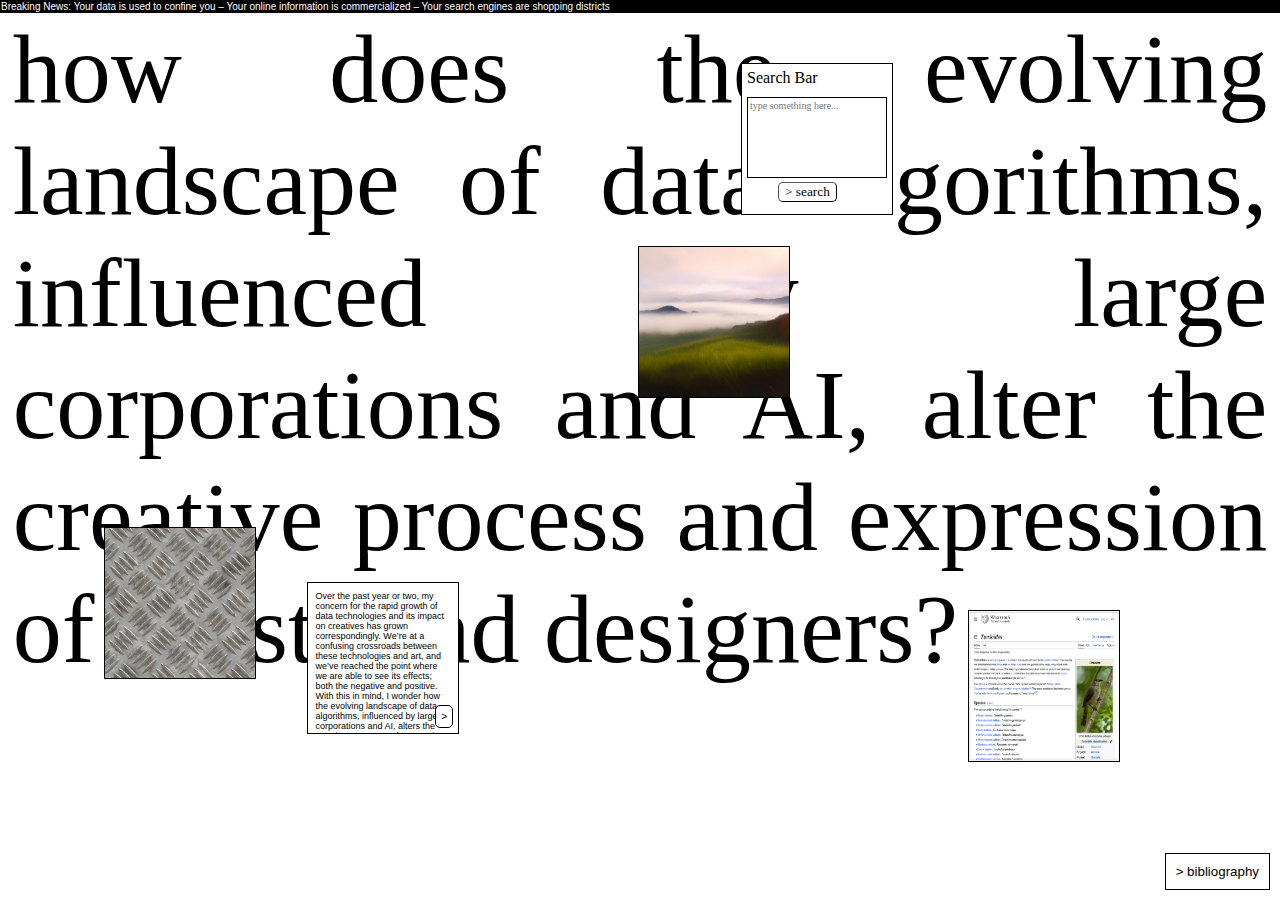
==== index.html @ 76388d32 "Update index title.html" ====
<!DOCTYPE html>
<html lang="en">
<head>
  <meta charset="UTF-8">
  <meta name="viewport" content="width=device-width, initial-scale=1.0">
  <title>datathought</title>
  <link rel="stylesheet" href="styles.css">
  <style>
    @font-face {
      font-family: 'WorkSans-Thin';
      src: url('fonts/WorkSans-Thin.ttf') format('ttf');
    }

    body, html {
      height: 100%;
      margin: 0;
    }

    .draggable-section {
      font-family: 'IBMPlexMono-Light', sans-serif;
      position: absolute;
      border: 1.5px solid #000000;
      background-color: #ffffff;
      cursor: grab;
    }

    h1 {
      font-family: 'WorkSans-Thin';
      font-size: calc(4.5vh + 4.5vw);
      margin: 0;
      padding: 1%;
    }

    .file-button {
      font-family: 'IBMPlexMono-Light', sans-serif;
      position: fixed;
      bottom: 10px;
      right: 10px;
      background-color: #ffffff;
      border: 1.5px solid #000000;
      color: #000000;
      padding: 10px;
      cursor: pointer;
    }

    img {
      user-select: none;
      -moz-user-select: none;
      -webkit-user-drag: none;
      -webkit-user-select: none;
      -ms-user-select: none;
    }

    .scrollable-content {
      height: 100%;
      overflow-y: auto;
    }

    body {
      margin: 0;
      overflow: hidden;
    }

    .ticker-container {
      background-color: #000000;
      font-family: 'IBMPlexMono', sans-serif;
      font-size: 10px;
      color: #ffffff;
      padding: 1px;
      position: fixed;
      top: 0;
      left: 0;
      width: 100%;
      white-space: nowrap;
      overflow: hidden;
    }

    .ticker-content {
      display: inline-block;
      animation: ticker-scroll 20s infinite linear;
    }

    @keyframes ticker-scroll {
      0% {
        transform: translateX(100vw);
      }
      100% {
        transform: translateX(-100vw);
      }
    }

    /* New styles for button and hidden section */
    .section-button {
      font-family: 'IBMPlexMono', sans-serif;
      font-size: 10px;
      position: absolute;
      bottom: 5px;
      right: 5px;
      background-color: #ffffffcc;
      border: 1px solid #000000;
      border-radius: 5px;
      color: #000000;
      padding: 5px;
      cursor: pointer;
    }

    .hidden-section {
      display: none;
      font-family: 'IBMPlexMono-Light', sans-serif;
      position: absolute;
      border: 1.5px solid #000000;
      background-color: #ffffff;
      cursor: grab;
    }
  </style>
</head>
<body>
  <h1 style="font-family: 'WorkSans-Thin'; text-align: justify; padding: 1%;">how does the evolving landscape of data algorithms, influenced by large corporations and AI, alter the creative process and expression of artists and designers?</h1>

  <button class="file-button" onclick="openTxtFile()">> bibliography</button>

  <script>
    function makeDraggable(element) {
      let offsetX, offsetY, isDragging = false;

      element.addEventListener('mousedown', (e) => {
        isDragging = true;
        offsetX = e.clientX - element.getBoundingClientRect().left;
        offsetY = e.clientY - element.getBoundingClientRect().top;
        element.style.cursor = 'grabbing';
      });

      document.addEventListener('mousemove', (e) => {
        if (isDragging) {
          element.style.left = e.clientX - offsetX + 'px';
          element.style.top = e.clientY - offsetY + 'px';
        }
      });

      document.addEventListener('mouseup', () => {
        isDragging = false;
        element.style.cursor = 'grab';
      });
    }

    function getRandomImagePath() {
      const imagePaths = [
      'images/bounce-smoosh2.gif',
        'images/schema_.gif',
        'images/IMG_9012.GIF',
        'images/ladybug gif.gif',
        'images/pad.gif',
        'images/AI-generated-loop.gif',
        'images/Orange-Organism-(Tweening).gif',
        'images/push_leftup_slow.gif',
        'images/bicycleh.gif',
        'images/rainbowfadechanging.gif',
        'images/loop clouds 3.gif',
        'images/auto-learner-example-gif.gif',
        'images/3dgifmaker65282.gif',
        'images/sad bunny crush.gif',
        'images/cpm.gif',
        'images/Spinner_Light_64.gif',
        'images/worm looping.gif',
        'images/BRAIN SPINNING.gif',
        'images/1638461553.698818 copy.jpg',
        'images/mushroomswing.jpeg',
	      'images/Computer_Screen_08.png',
        'images/twopeoplegradient.png',
        'images/Yellow_star.png',
        'images/heartobj2x.png',
        'images/twin_dragons.png',
        'images/color blobs.png',
        'images/kaiba warp planet.jpg',
        'images/theambassadors.jpg',
        'images/rafiasworld.jpg',
        'images/ai_grass lawn.png',
        'images/ai_Sky_02.png',
        'images/Designer_Chair_UV_Layout.png',
        'images/GreenWood_Albedo.png',
        'images/lemon dish (16).png',
        'images/spacewarp thru room.png',
        'images/striped normal map.png',
        'images/Tex_0264_0.png',
        'images/0f06Kfq.jpg',
        'images/metal floor 1857.jpg',
        'images/2.jpg',
        'images/3dgifmaker70997.gif',
        'images/7-2.jpg',
        'images/138267.jpg',
        'images/1089990.png',
        'images/2017-03-13-09-05-57.jpg',
        'images/307823158.jpg',
        'images/A2sqF0U3QycmT7ZaG1As.jpg',
        'images/loud speech drop shadow.png',
        'images/Screen Shot Fake Photoshop.png',
        'images/music clip art.png',
        'images/BangOlfsen.png',
      ];

      const randomIndex = Math.floor(Math.random() * imagePaths.length);
      return imagePaths[randomIndex];
    }

    function getRandomPosition() {
      const windowWidth = window.innerWidth;
      const windowHeight = window.innerHeight;

      const left = Math.floor(Math.random() * (windowWidth - 150));
      const top = Math.floor(Math.random() * (windowHeight - 150));

      return { left: `${left}px`, top: `${top}px` };
    }

    document.addEventListener('DOMContentLoaded', () => {
      const container = document.body;

      // Section 1
      const section1 = document.createElement('div');
      section1.className = 'draggable-section';
      section1.style.width = '150px';
      section1.style.height = '150px';
      const position1 = getRandomPosition();
      section1.style.left = position1.left;
      section1.style.top = position1.top;
      container.appendChild(section1);

      makeDraggable(section1);

      const image1 = document.createElement('img');
      image1.src = getRandomImagePath();
      image1.alt = 'Random Image';
      image1.style.width = '100%';
      image1.style.height = '100%';
      image1.draggable = false;
      section1.appendChild(image1);

      // Section 2
      const section2 = document.createElement('div');
      section2.className = 'draggable-section';
      section2.style.width = '150px';
      section2.style.height = '150px';
      const position2 = getRandomPosition();
      section2.style.left = position2.left;
      section2.style.top = position2.top;
      container.appendChild(section2);

      makeDraggable(section2);

      const content2 = document.createElement('div');
      content2.className = 'scrollable-content';
      content2.innerHTML = '<p style="margin: 7.5px; text-align: left; font-size: 9px;">Over the past year or two, my concern for the rapid growth of data technologies and its impact on creatives has grown correspondingly. We’re at a confusing crossroads between these technologies and art, and we’ve reached the point where we are able to see its effects; both the negative and positive. With this in mind, I wonder how the evolving landscape of data algorithms, influenced by large corporations and AI, alters the creative process and expression of both artists and designers.</p>';
      section2.appendChild(content2);

      // Button to reveal Section 21
      const button2 = document.createElement('button');
      button2.className = 'section-button';
      button2.textContent = ' > ';
      section2.appendChild(button2);

      button2.onclick = function() {
        section21.style.display = 'block';
      };

      // Section 21 (Hidden Section)
      const section21 = document.createElement('div');
      section21.className = 'hidden-section';
      section21.style.width = '150px';
      section21.style.height = '150px';
      const position21 = getRandomPosition();
      section21.style.left = position21.left;
      section21.style.top = position21.top;
      container.appendChild(section21);

      makeDraggable(section21);

      const content21 = document.createElement('div');
      content21.className = 'scrollable-content';
      content21.innerHTML = '<p style="font-family: IBM Plex Mono, sans-serif; font-size: 9px; margin: 7.5px;">Recommendation Data Systems in a Nutshell:</p><p style="margin: 7.5px; text-align: left; font-size: 9px;">All online recommendation systems are created for capitalistic gain. Corporations such as Google and Meta take mass user data and compile it into algorithms which in turn is used to feed users "recommended" content. These algorithms impact the way people receive information from social media, search engines, and other media consumption websites and companies. There are many visible downsides to this process such as a lack of privacy, echo chambers, redundancies, and more. Pre-algorithmic internet provided users with a lot less external constraint. There weren’t incessant ads crammed into your search results, and there wasn’t an artificial intelligence data masterminding it. In 2023, over 30% of all the content shown on Meta social media platforms (Instagram, Facebook) is recommended using AI algorithms.</p>';
      section21.appendChild(content21);

      // Button to reveal Section 22 (hypothetical)
      const button21 = document.createElement('button');
      button21.className = 'section-button';
      button21.textContent = '>';
      section21.appendChild(button21);

      button21.onclick = function() {
        section22.style.display = 'block';
      };
      
 // Section 22 (Hidden Section)
 const section22 = document.createElement('div');
      section22.className = 'hidden-section';
      section22.style.width = '150px';
      section22.style.height = '150px';
      const position22 = getRandomPosition();
      section22.style.left = position22.left;
      section22.style.top = position22.top;
      container.appendChild(section22);

      makeDraggable(section22);

      const content22 = document.createElement('div');
      content22.className = 'scrollable-content';
      content22.innerHTML = '<p style="font-family: IBM Plex Mono, sans-serif; font-size: 9px; margin: 7.5px;">Idea Echo Chambers:</p><p style="margin: 7.5px; text-align: left; font-size: 9px;">These AI algorithms "personalize" information to show users more of what they have previously engaged with. This has significant repercussions to creative thought and innovation. The algorithms work on a low-risk profit-hungry system of recommendation. Social media platforms and search engines deliberately lump users into homogenized recommendation networks, and avoid showing users new or different content.Thus, limiting exposure to new ideas, aesthetics, and opinions. This deliberate selection of content can suppress original thought and inspiration, which more often occurs from chance and random interactions with novel, unexpected information + media.</p><p style="margin: 7.5px; text-align: left; font-size: 9px;"> "We are in the middle of a very strange sort of natural selection that’s trying to curate in favour of creativity and "being different", but in actual fact is doing the completely homogenous opposite. There is no inspiration from ‘something different’ if all of the ‘something different’ is the same something!" (Thein 2019)</p>';
      section22.appendChild(content22);

      // Button to reveal Section 23 (hypothetical)
      const button22 = document.createElement('button');
      button22.className = 'section-button';
      button22.textContent = '>';
      section22.appendChild(button22);

      button22.onclick = function() {
        section23.style.display = 'block';
      };

 // Section 23 (Hidden Section)
 const section23 = document.createElement('div');
      section23.className = 'hidden-section';
      section23.style.width = '150px';
      section23.style.height = '150px';
      const position23 = getRandomPosition();
      section23.style.left = position23.left;
      section23.style.top = position23.top;
      container.appendChild(section23);

      makeDraggable(section23);

      const content23 = document.createElement('div');
      content23.className = 'scrollable-content';
      content23.innerHTML = '<p style="font-family: IBM Plex Mono, sans-serif; font-size: 9px; margin: 7.5px;">Losing Freedom on the Internet:</p><p style="margin: 7.5px; text-align: left; font-size: 9px;">In the earlier days of the internet post-2000, the flow of information from computer to user was a lot less confined and directed. This was before the internet became predominately controlled by a few large companies (Amazon, Alphabet, Meta) and before the rise of machine learning data systems. Now, search engines will limit results, push sponsored websites, and cater to search engine optimized websites (SEOs).</p><p style="margin: 7.5px; text-align: left; font-size: 9px;">Addressing SEOs: "To get to the top [of search results], you didn’t have to make high-quality content! You could select some keywords for your product and hire low-cost copywriters to churn out many articles optimized for SEO. They’d create long articles with irrelevant information and full of keywords that help their clients rank their websites on the first page of Google. That’s why nowadays some pages on Google search results are full of useless information." (Andrede 2023)</p><p style="margin: 7.5px; text-align: left; font-size: 9px;"> The internet was previously a lot less homogenized, with more websites that focused on specific forms of content and information. It was messy, but it was full of independently operated websites and useful sources of information. This differs from the internet today, where the mainstream corporatized websites consolidate everything into one space. The popularity of platforms such as YouTube and Facebook, have allowed these mega-corporations to digitally monopolize aspects of the internet. It is still possible to roam the internet "freely", however it isn’t getting easier.</p>';
      section23.appendChild(content23);

      // Button to reveal Section 24 (hypothetical)
      const button23 = document.createElement('button');
      button23.className = 'section-button';
      button23.textContent = '>';
      section23.appendChild(button23);

      button23.onclick = function() {
        section24.style.display = 'block';
      };

       // Section 24 (Hidden Section)
 const section24 = document.createElement('div');
      section24.className = 'hidden-section';
      section24.style.width = '150px';
      section24.style.height = '150px';
      const position24 = getRandomPosition();
      section24.style.left = position24.left;
      section24.style.top = position24.top;
      container.appendChild(section24);

      makeDraggable(section24);

      const content24 = document.createElement('div');
      content24.className = 'scrollable-content';
      content24.innerHTML = '<p style="font-family: IBM Plex Mono, sans-serif; font-size: 9px; margin: 7.5px;">Alternative Media Platforms:</p><p style="margin: 7.5px; text-align: left; font-size: 9px;">Despite the confinements of the modern age internet, it can still be incredibly useful for creatives. Now more than ever, the importance of forums and alterantive media platforms is becoming increasingly apparent. Independent forums operate away from SEOs and algorithmic recommendations, and allow users to involve themselves with specific communities. Creatives should work to discover and engage with these types of platforms as they are often sources of information and inspiration without the sway of mega-corporations.</p><p style="margin: 7.5px; text-align: left; font-size: 9px;">Are.na is an alternative media platform that engages with the concepts of early internet. It allows a space where users can freely upload and browse media, whilst curating their own independent or collaborative spaces. The platform does not display ads, nor does it offer any sort of monetization. It is a pure form of social media, void of data-gathering recommendations, but full of inspiration and innovation. This sort of platform is a stepping stone into the ideas of a decentralized internet, a Web 3.0.</p>';
      section24.appendChild(content24);

      // Button to reveal Section 24 (hypothetical)
      const button24 = document.createElement('button');
      button24.className = 'section-button';
      button24.textContent = '>';
      section24.appendChild(button24);

      button24.onclick = function() {
        section25.style.display = 'block';
      };

             // Section 25 (Hidden Section)
 const section25 = document.createElement('div');
      section25.className = 'hidden-section';
      section25.style.width = '150px';
      section25.style.height = '150px';
      const position25 = getRandomPosition();
      section25.style.left = position25.left;
      section25.style.top = position25.top;
      container.appendChild(section25);

      makeDraggable(section25);

      const content25 = document.createElement('div');
      content25.className = 'scrollable-content';
      content25.innerHTML = '<p style="font-family: IBM Plex Mono, sans-serif; font-size: 9px; margin: 7.5px;">Uh oh.</p><p style="margin: 7.5px; text-align: left; font-size: 9px;">It looks like whoever made this project (Henry Farr) bit off more than he could chew and did not actually finish it in time… That is super awkward and also unfortunate. In place of the lack thereof the rest of this project, I will now list reasons why Henry should possibly get a decent to good grade.</p><p style="font-family: IBM Plex Mono, sans-serif; margin: 7.5px; text-align: left; font-size: 9px;">1. He tried really hard.</p><p style="margin: 7.5px; text-align: left; font-size: 9px;">- It took him a long time to come up with a fitting visual concept for his thesis and by the time he created one, it was a bit too late. It turns out coding a website takes a lot of time… In the time allotted, he tried very hard to finish it, but he also didn’t want to half-ass it. Alas.</p><p style="font-family: IBM Plex Mono, sans-serif; margin: 7.5px; text-align: left; font-size: 9px;">2. It looks cool.</p><p style="margin: 7.5px; text-align: left; font-size: 9px;">- Proof of concept is there. And it looks cool. It may have strayed a bit from the “Research Project” instructions, but I mean, what good art doesn’t deviate from structure?</p><p style="font-family: IBM Plex Mono, sans-serif; margin: 7.5px; text-align: left; font-size: 9px;">3. He vows to continue working on it.</p><p style="margin: 7.5px; text-align: left; font-size: 9px;">- Although it was not necessarily finished in time (12/17/23, 11:59PM) he will definitely continue work on it! Since it’s a website, it can be updated and changed overtime. He will also update you when it is more complete.</p><p style="font-family: IBM Plex Mono, sans-serif; margin: 7.5px; text-align: left; font-size: 9px;">4. He doesn’t want to fail this class.</p><p style="margin: 7.5px; text-align: left; font-size: 9px;">- I’m not great at math, but I’m pretty sure if I get a bad grade here I would effectively fail this course, which would not be ideal. Not that I wouldn’t take this class again, because it was actually very insightful and educating, but in terms of like the overall affect that having to retake it would have on my future college curriculum (and my mind), would be potentially devastating.</p><p style="font-family: IBM Plex Mono, sans-serif; margin: 7.5px; text-align: left; font-size: 9px;">5. I can’t really think of a fifth one. I just wanted to make it a nice list of five.</p><p style="margin: 7.5px; text-align: left; font-size: 9px;">- But I’m sure there are many other reasons why Henry could receive a decent grade. So, perhaps think on that…</p><p style="font-family: IBM Plex Mono, sans-serif; margin: 7.5px; text-align: left; font-size: 9px;">OK. Thank you. Sorry.</p>';
      section25.appendChild(content25);

      // Button to reveal Section 24 (hypothetical)
      const button25 = document.createElement('button');
      button25.className = 'section-button';
      button25.textContent = '>';
      section25.appendChild(button25);

      button25.onclick = function() {
        section26.style.display = 'block';
      };

      // Section 3 (Additional Section)
      const section3 = document.createElement('div');
      section3.className = 'draggable-section';
      section3.style.width = '150px';
      section3.style.height = '150px';
      const position3 = getRandomPosition();
      section3.style.left = position3.left;
      section3.style.top = position3.top;
      container.appendChild(section3);

      makeDraggable(section3);

      const image3 = document.createElement('img');
      image3.src = getRandomImagePath();
      image3.alt = 'Random Image';
      image3.style.width = '100%';
      image3.style.height = '100%';
      image3.draggable = false;
      section3.appendChild(image3);

      // Section 5 (Additional Image Section)
      const section5 = document.createElement('div');
      section5.className = 'draggable-section';
      section5.style.width = '150px';
      section5.style.height = '150px';
      const position5 = getRandomPosition();
      section5.style.left = position5.left;
      section5.style.top = position5.top;
      container.appendChild(section5);

      makeDraggable(section5);

      const image5 = document.createElement('img');
      image5.src = getRandomImagePath();
      image5.alt = 'Random Image';
      image5.style.width = '100%';
      image5.style.height = '100%';
      image5.draggable = false;
      section5.appendChild(image5);

      // Section 4 (User Input Section)
      const section4 = document.createElement('div');
      section4.className = 'draggable-section';
      section4.style.width = '150px';
      section4.style.height = '150px';
      const position4 = getRandomPosition();
      section4.style.left = position4.left;
      section4.style.top = position4.top;
      container.appendChild(section4);

      makeDraggable(section4);

      const content4 = document.createElement('div');

      const title4 = document.createElement('p');
      title4.textContent = 'Search Bar';
      title4.style.margin = '5px';
      title4.style.fontFamily = 'IBMPlexMono';
      content4.appendChild(title4);

      const userInput = document.createElement('textarea');
      userInput.placeholder = 'type something here...';
      userInput.style.fontSize = '10px';
      userInput.style.fontFamily = 'IBMPlexMono-Light';
      userInput.style.marginTop = '5px';
      userInput.style.marginLeft = '5px';
      userInput.style.marginRight = '5px';
      userInput.style.borderColor = 'black';
      userInput.style.width = '134px';
      userInput.style.height = '75px';
      userInput.style.resize = 'none';

      const alertButton = document.createElement('button');
      alertButton.style.fontFamily = 'IBMPlexMono-Light';
      alertButton.style.marginLeft = '36px';
      alertButton.style.borderRadius = '5px';
      alertButton.style.backgroundColor = 'white';
      alertButton.style.borderColor = 'black';
      alertButton.style.borderWidth = '1px';
      alertButton.textContent = '> search';
      
      alertButton.onclick = function() {
        userInput.value = '';
        const textOutputs = [
        'Something you already knew',
        'Something sponsored',
        'Something they want you to see',
        'Something you don’t want',
        'Something other than that',
        'Something you just saw',
        'Something you keep seeing',
        'Something recommended',
        'Something wrong',
        'Something unimportant',
        'Something else',
        'Something the same as before',
        'Something you saw 2 years ago',
          //add more search alerts//  
        ];

        const randomIndex = Math.floor(Math.random() * textOutputs.length);
        alert(textOutputs[randomIndex]);
      };

      content4.appendChild(userInput);
      content4.appendChild(alertButton);

      section4.appendChild(content4);
    });

    function openTxtFile() {
      const txtFileLink = 'bibliography.txt';
      window.open(txtFileLink, '_blank');
    }
    
  </script>

<div class="ticker-container">
  <div class="ticker-content">
    <!-- Add your breaking news headlines here -->
    <span>Breaking News: Your data is used to confine you – Your online information is commercialized – Your search engines are shopping districts</span>
    <!-- Add more headlines as needed -->
  </div>
</div>

</body>
</html>
---- styles.css ----
@font-face {
  font-family: 'WorkSans-Thin';
  src: url('fonts/WorkSans-Thin.ttf') format('ttf');
  /* You can add additional font formats here, such as woff2, ttf, or otf */
}

@font-face {
  font-family: 'IBMPlexMono-Light';
  src: url('fonts/IBMPlexMono-Light.ttf') format('ttf');
  /* You can add additional font formats here, such as woff2, ttf, or otf */
}

.draggable-section {
  /* Your existing styles here */
  font-family: 'IBMPlexMono-Light', sans-serif;
  /* font-style: italic; */
  
}


body {
    background-color: white;

  }
  h1 {
    color: black;
    font-family: 'WorkSans-Thin', sans-serif;
    font-weight: lighter;
    /* font-style: italic; */
  }
  p {
    color: black;
    
  }
  .container {
    display: flex;
    flex-direction: row;
  }
  
  
  /* .container div {
    /* Additional styling for the div elements */
  /* } * */
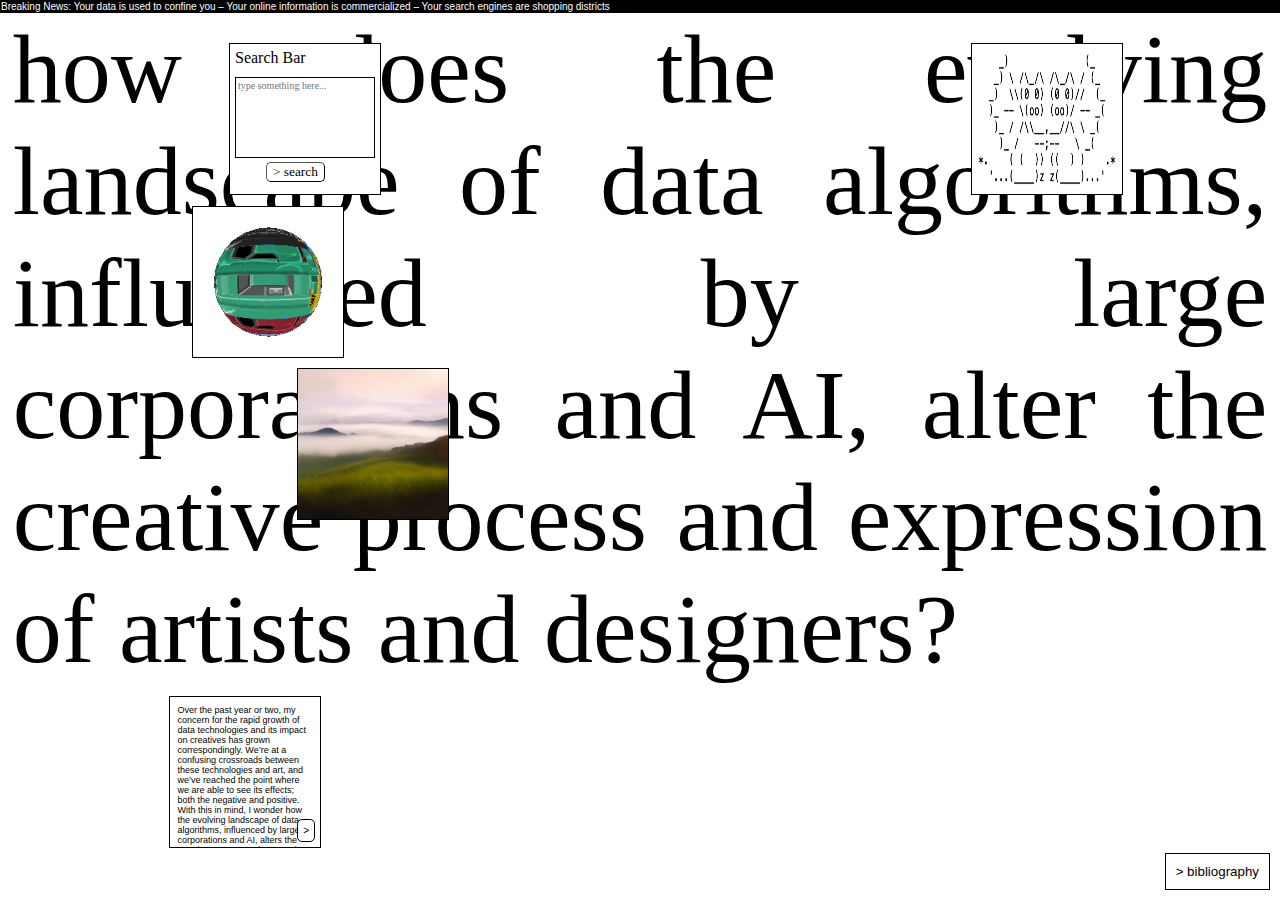
==== commit 5d9d6ded: "Update favicon index.html" ====
--- a/index.html
+++ b/index.html
@@ -5,6 +5,7 @@
   <meta name="viewport" content="width=device-width, initial-scale=1.0">
   <title>datathought</title>
   <link rel="stylesheet" href="styles.css">
+  <link rel="shortcut icon" href="dt_favicon.ico" sizes="256x256">
   <style>
     @font-face {
       font-family: 'WorkSans-Thin';
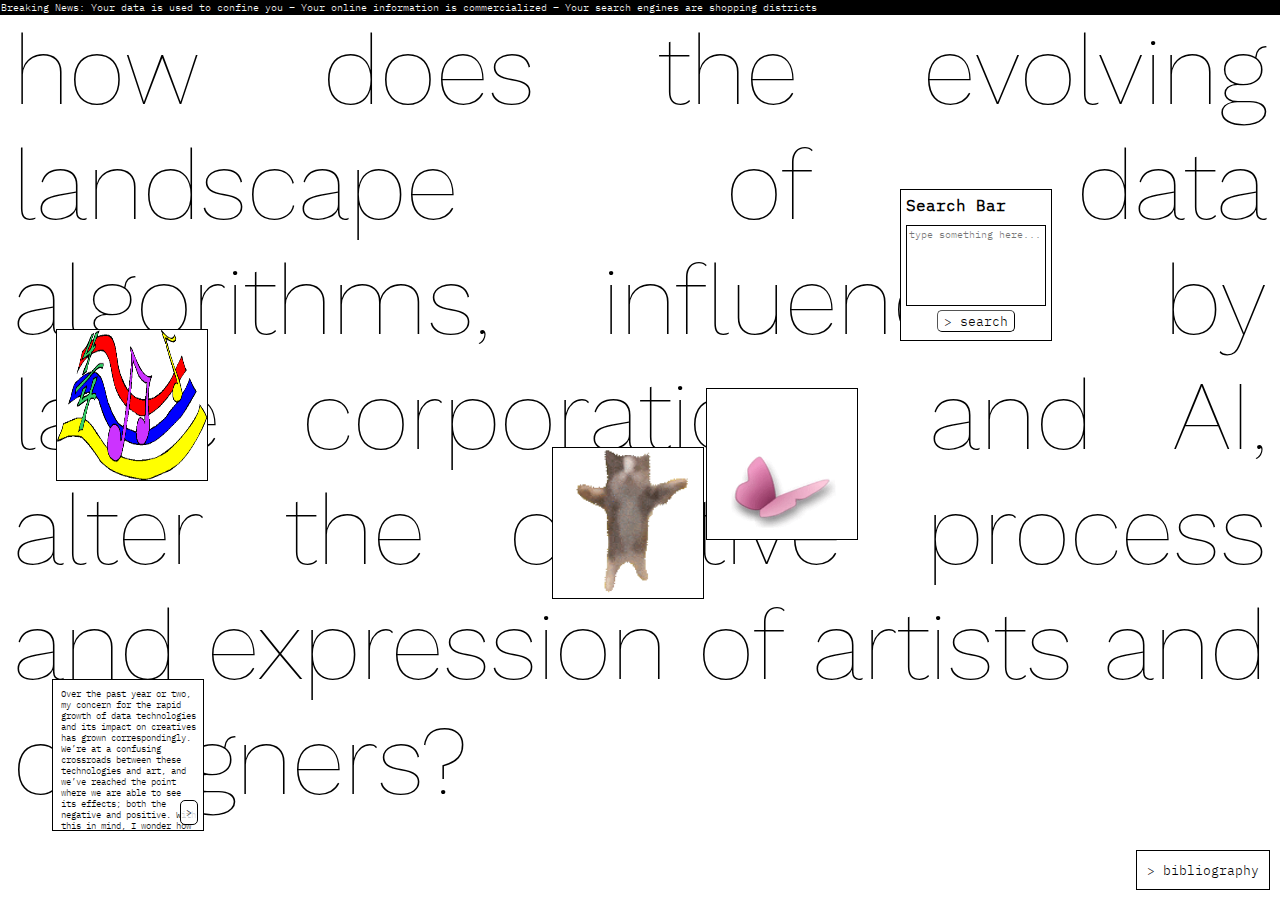
==== commit 6d7d5986: "html+css font adjustments" ====
--- a/index.html
+++ b/index.html
@@ -3,13 +3,20 @@
 <head>
   <meta charset="UTF-8">
   <meta name="viewport" content="width=device-width, initial-scale=1.0">
-  <title>datathought</title>
+  <title>Random Image in Draggable Section</title>
   <link rel="stylesheet" href="styles.css">
-  <link rel="shortcut icon" href="dt_favicon.ico" sizes="256x256">
   <style>
     @font-face {
       font-family: 'WorkSans-Thin';
       src: url('fonts/WorkSans-Thin.ttf') format('ttf');
+      src: url('fonts/WorkSans-Thin.woff') format('woff');
+  src: url('fonts/WorkSans-Thin.woff2') format('woff2');
+    }
+    @font-face {
+      font-family: 'IBMPlexMono-Light';
+  src: url('fonts/IBMPlexMono-Light.ttf') format('ttf');
+  src: url('fonts/IBMPlexMono-Light.woff') format('woff');
+  src: url('fonts/IBMPlexMono-Light.woff2') format('woff2');
     }
 
     body, html {
@@ -64,7 +71,7 @@
 
     .ticker-container {
       background-color: #000000;
-      font-family: 'IBMPlexMono', sans-serif;
+      font-family: 'IBMPlexMono-Light', sans-serif;
       font-size: 10px;
       color: #ffffff;
       padding: 1px;
@@ -92,7 +99,7 @@
 
     /* New styles for button and hidden section */
     .section-button {
-      font-family: 'IBMPlexMono', sans-serif;
+      font-family: 'IBMPlexMono-Light', sans-serif;
       font-size: 10px;
       position: absolute;
       bottom: 5px;
@@ -455,7 +462,8 @@
       const title4 = document.createElement('p');
       title4.textContent = 'Search Bar';
       title4.style.margin = '5px';
-      title4.style.fontFamily = 'IBMPlexMono';
+      title4.style.fontFamily = 'IBMPlexMono-Light';
+      title4.style.fontWeight = '1000';
       content4.appendChild(title4);
 
       const userInput = document.createElement('textarea');
--- a/styles.css
+++ b/styles.css
@@ -1,12 +1,16 @@
 @font-face {
   font-family: 'WorkSans-Thin';
   src: url('fonts/WorkSans-Thin.ttf') format('ttf');
+  src: url('fonts/WorkSans-Thin.woff') format('woff');
+  src: url('fonts/WorkSans-Thin.woff2') format('woff2');
   /* You can add additional font formats here, such as woff2, ttf, or otf */
 }
 
 @font-face {
   font-family: 'IBMPlexMono-Light';
   src: url('fonts/IBMPlexMono-Light.ttf') format('ttf');
+  src: url('fonts/IBMPlexMono-Light.woff') format('woff');
+  src: url('fonts/IBMPlexMono-Light.woff2') format('woff2');
   /* You can add additional font formats here, such as woff2, ttf, or otf */
 }
 
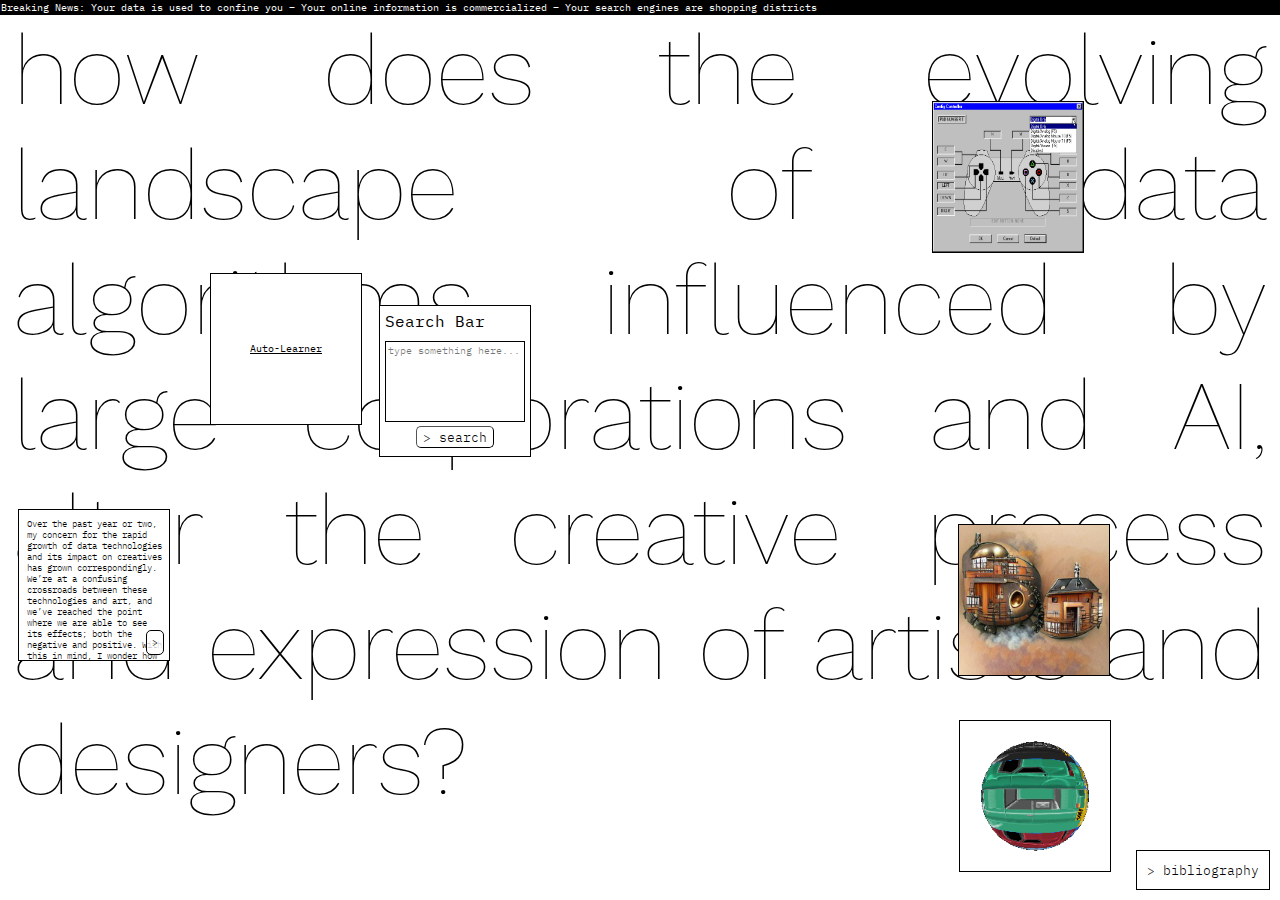
==== commit 1f98dd19: "font adjustments + auto-learner" ====
--- a/index.html
+++ b/index.html
@@ -3,8 +3,9 @@
 <head>
   <meta charset="UTF-8">
   <meta name="viewport" content="width=device-width, initial-scale=1.0">
-  <title>Random Image in Draggable Section</title>
+  <title>datathought</title>
   <link rel="stylesheet" href="styles.css">
+  <link rel="shortcut icon" href="dt_favicon.ico" sizes="256x256">
   <style>
     @font-face {
       font-family: 'WorkSans-Thin';
@@ -12,11 +13,18 @@
       src: url('fonts/WorkSans-Thin.woff') format('woff');
   src: url('fonts/WorkSans-Thin.woff2') format('woff2');
     }
+
     @font-face {
       font-family: 'IBMPlexMono-Light';
   src: url('fonts/IBMPlexMono-Light.ttf') format('ttf');
   src: url('fonts/IBMPlexMono-Light.woff') format('woff');
   src: url('fonts/IBMPlexMono-Light.woff2') format('woff2');
+    }
+
+    @font-face {
+      font-family: 'IBMPlexMono-Regular';
+  src: url('fonts/IBMPlexMono-Regular.woff') format('woff');
+  src: url('fonts/IBMPlexMono-Regular.woff2') format('woff2');
     }
 
     body, html {
@@ -71,7 +79,7 @@
 
     .ticker-container {
       background-color: #000000;
-      font-family: 'IBMPlexMono-Light', sans-serif;
+      font-family: 'IBMPlexMono-Regular', sans-serif;
       font-size: 10px;
       color: #ffffff;
       padding: 1px;
@@ -164,7 +172,7 @@
         'images/bicycleh.gif',
         'images/rainbowfadechanging.gif',
         'images/loop clouds 3.gif',
-        'images/auto-learner-example-gif.gif',
+        // 'images/auto-learner-example-gif.gif',
         'images/3dgifmaker65282.gif',
         'images/sad bunny crush.gif',
         'images/cpm.gif',
@@ -244,6 +252,23 @@
       section1.appendChild(image1);
 
       // Section 2
+      const sectionAL = document.createElement('div');
+      sectionAL.className = 'draggable-section';
+      sectionAL.style.width = '150px';
+      sectionAL.style.height = '150px';
+      const positionAL = getRandomPosition();
+      sectionAL.style.left = positionAL.left;
+      sectionAL.style.top = positionAL.top;
+      container.appendChild(sectionAL);
+
+      makeDraggable(sectionAL);
+
+      const contentAL = document.createElement('div');
+      // contentAL.className = 'scrollable-content';
+      contentAL.innerHTML = '<a style="color: black;" href="/auto-learner.html" target="_blank"><p style="font-family: IBMPlexMono-Regular; text-align: center;  margin-top: 45%; margin-bottom: 55%; font-size: 10px;">Auto-Learner</p></a>';
+      sectionAL.appendChild(contentAL);
+
+      // Section 2
       const section2 = document.createElement('div');
       section2.className = 'draggable-section';
       section2.style.width = '150px';
@@ -284,7 +309,7 @@
 
       const content21 = document.createElement('div');
       content21.className = 'scrollable-content';
-      content21.innerHTML = '<p style="font-family: IBM Plex Mono, sans-serif; font-size: 9px; margin: 7.5px;">Recommendation Data Systems in a Nutshell:</p><p style="margin: 7.5px; text-align: left; font-size: 9px;">All online recommendation systems are created for capitalistic gain. Corporations such as Google and Meta take mass user data and compile it into algorithms which in turn is used to feed users "recommended" content. These algorithms impact the way people receive information from social media, search engines, and other media consumption websites and companies. There are many visible downsides to this process such as a lack of privacy, echo chambers, redundancies, and more. Pre-algorithmic internet provided users with a lot less external constraint. There weren’t incessant ads crammed into your search results, and there wasn’t an artificial intelligence data masterminding it. In 2023, over 30% of all the content shown on Meta social media platforms (Instagram, Facebook) is recommended using AI algorithms.</p>';
+      content21.innerHTML = '<p style="font-family: IBMPlexMono-Regular, sans-serif; font-size: 9px; margin: 7.5px;">Recommendation Data Systems in a Nutshell:</p><p style="margin: 7.5px; text-align: left; font-size: 9px;">All online recommendation systems are created for capitalistic gain. Corporations such as Google and Meta take mass user data and compile it into algorithms which in turn is used to feed users "recommended" content. These algorithms impact the way people receive information from social media, search engines, and other media consumption websites and companies. There are many visible downsides to this process such as a lack of privacy, echo chambers, redundancies, and more. Pre-algorithmic internet provided users with a lot less external constraint. There weren’t incessant ads crammed into your search results, and there wasn’t an artificial intelligence data masterminding it. In 2023, over 30% of all the content shown on Meta social media platforms (Instagram, Facebook) is recommended using AI algorithms.</p>';
       section21.appendChild(content21);
 
       // Button to reveal Section 22 (hypothetical)
@@ -311,7 +336,7 @@
 
       const content22 = document.createElement('div');
       content22.className = 'scrollable-content';
-      content22.innerHTML = '<p style="font-family: IBM Plex Mono, sans-serif; font-size: 9px; margin: 7.5px;">Idea Echo Chambers:</p><p style="margin: 7.5px; text-align: left; font-size: 9px;">These AI algorithms "personalize" information to show users more of what they have previously engaged with. This has significant repercussions to creative thought and innovation. The algorithms work on a low-risk profit-hungry system of recommendation. Social media platforms and search engines deliberately lump users into homogenized recommendation networks, and avoid showing users new or different content.Thus, limiting exposure to new ideas, aesthetics, and opinions. This deliberate selection of content can suppress original thought and inspiration, which more often occurs from chance and random interactions with novel, unexpected information + media.</p><p style="margin: 7.5px; text-align: left; font-size: 9px;"> "We are in the middle of a very strange sort of natural selection that’s trying to curate in favour of creativity and "being different", but in actual fact is doing the completely homogenous opposite. There is no inspiration from ‘something different’ if all of the ‘something different’ is the same something!" (Thein 2019)</p>';
+      content22.innerHTML = '<p style="font-family: IBMPlexMono-Regular, sans-serif; font-size: 9px; margin: 7.5px;">Idea Echo Chambers:</p><p style="margin: 7.5px; text-align: left; font-size: 9px;">These AI algorithms "personalize" information to show users more of what they have previously engaged with. This has significant repercussions to creative thought and innovation. The algorithms work on a low-risk profit-hungry system of recommendation. Social media platforms and search engines deliberately lump users into homogenized recommendation networks, and avoid showing users new or different content.Thus, limiting exposure to new ideas, aesthetics, and opinions. This deliberate selection of content can suppress original thought and inspiration, which more often occurs from chance and random interactions with novel, unexpected information + media.</p><p style="margin: 7.5px; text-align: left; font-size: 9px;"> "We are in the middle of a very strange sort of natural selection that’s trying to curate in favour of creativity and "being different", but in actual fact is doing the completely homogenous opposite. There is no inspiration from ‘something different’ if all of the ‘something different’ is the same something!" (Thein 2019)</p>';
       section22.appendChild(content22);
 
       // Button to reveal Section 23 (hypothetical)
@@ -338,7 +363,7 @@
 
       const content23 = document.createElement('div');
       content23.className = 'scrollable-content';
-      content23.innerHTML = '<p style="font-family: IBM Plex Mono, sans-serif; font-size: 9px; margin: 7.5px;">Losing Freedom on the Internet:</p><p style="margin: 7.5px; text-align: left; font-size: 9px;">In the earlier days of the internet post-2000, the flow of information from computer to user was a lot less confined and directed. This was before the internet became predominately controlled by a few large companies (Amazon, Alphabet, Meta) and before the rise of machine learning data systems. Now, search engines will limit results, push sponsored websites, and cater to search engine optimized websites (SEOs).</p><p style="margin: 7.5px; text-align: left; font-size: 9px;">Addressing SEOs: "To get to the top [of search results], you didn’t have to make high-quality content! You could select some keywords for your product and hire low-cost copywriters to churn out many articles optimized for SEO. They’d create long articles with irrelevant information and full of keywords that help their clients rank their websites on the first page of Google. That’s why nowadays some pages on Google search results are full of useless information." (Andrede 2023)</p><p style="margin: 7.5px; text-align: left; font-size: 9px;"> The internet was previously a lot less homogenized, with more websites that focused on specific forms of content and information. It was messy, but it was full of independently operated websites and useful sources of information. This differs from the internet today, where the mainstream corporatized websites consolidate everything into one space. The popularity of platforms such as YouTube and Facebook, have allowed these mega-corporations to digitally monopolize aspects of the internet. It is still possible to roam the internet "freely", however it isn’t getting easier.</p>';
+      content23.innerHTML = '<p style="font-family: IBMPlexMono-Regular, sans-serif; font-size: 9px; margin: 7.5px;">Losing Freedom on the Internet:</p><p style="margin: 7.5px; text-align: left; font-size: 9px;">In the earlier days of the internet post-2000, the flow of information from computer to user was a lot less confined and directed. This was before the internet became predominately controlled by a few large companies (Amazon, Alphabet, Meta) and before the rise of machine learning data systems. Now, search engines will limit results, push sponsored websites, and cater to search engine optimized websites (SEOs).</p><p style="margin: 7.5px; text-align: left; font-size: 9px;">Addressing SEOs: "To get to the top [of search results], you didn’t have to make high-quality content! You could select some keywords for your product and hire low-cost copywriters to churn out many articles optimized for SEO. They’d create long articles with irrelevant information and full of keywords that help their clients rank their websites on the first page of Google. That’s why nowadays some pages on Google search results are full of useless information." (Andrede 2023)</p><p style="margin: 7.5px; text-align: left; font-size: 9px;"> The internet was previously a lot less homogenized, with more websites that focused on specific forms of content and information. It was messy, but it was full of independently operated websites and useful sources of information. This differs from the internet today, where the mainstream corporatized websites consolidate everything into one space. The popularity of platforms such as YouTube and Facebook, have allowed these mega-corporations to digitally monopolize aspects of the internet. It is still possible to roam the internet "freely", however it isn’t getting easier.</p>';
       section23.appendChild(content23);
 
       // Button to reveal Section 24 (hypothetical)
@@ -365,7 +390,7 @@
 
       const content24 = document.createElement('div');
       content24.className = 'scrollable-content';
-      content24.innerHTML = '<p style="font-family: IBM Plex Mono, sans-serif; font-size: 9px; margin: 7.5px;">Alternative Media Platforms:</p><p style="margin: 7.5px; text-align: left; font-size: 9px;">Despite the confinements of the modern age internet, it can still be incredibly useful for creatives. Now more than ever, the importance of forums and alterantive media platforms is becoming increasingly apparent. Independent forums operate away from SEOs and algorithmic recommendations, and allow users to involve themselves with specific communities. Creatives should work to discover and engage with these types of platforms as they are often sources of information and inspiration without the sway of mega-corporations.</p><p style="margin: 7.5px; text-align: left; font-size: 9px;">Are.na is an alternative media platform that engages with the concepts of early internet. It allows a space where users can freely upload and browse media, whilst curating their own independent or collaborative spaces. The platform does not display ads, nor does it offer any sort of monetization. It is a pure form of social media, void of data-gathering recommendations, but full of inspiration and innovation. This sort of platform is a stepping stone into the ideas of a decentralized internet, a Web 3.0.</p>';
+      content24.innerHTML = '<p style="font-family: IBMPlexMono-Regular, sans-serif; font-size: 9px; margin: 7.5px;">Alternative Media Platforms:</p><p style="margin: 7.5px; text-align: left; font-size: 9px;">Despite the confinements of the modern age internet, it can still be incredibly useful for creatives. Now more than ever, the importance of forums and alterantive media platforms is becoming increasingly apparent. Independent forums operate away from SEOs and algorithmic recommendations, and allow users to involve themselves with specific communities. Creatives should work to discover and engage with these types of platforms as they are often sources of information and inspiration without the sway of mega-corporations.</p><p style="margin: 7.5px; text-align: left; font-size: 9px;">Are.na is an alternative media platform that engages with the concepts of early internet. It allows a space where users can freely upload and browse media, whilst curating their own independent or collaborative spaces. The platform does not display ads, nor does it offer any sort of monetization. It is a pure form of social media, void of data-gathering recommendations, but full of inspiration and innovation. This sort of platform is a stepping stone into the ideas of a decentralized internet, a Web 3.0.</p>';
       section24.appendChild(content24);
 
       // Button to reveal Section 24 (hypothetical)
@@ -392,18 +417,18 @@
 
       const content25 = document.createElement('div');
       content25.className = 'scrollable-content';
-      content25.innerHTML = '<p style="font-family: IBM Plex Mono, sans-serif; font-size: 9px; margin: 7.5px;">Uh oh.</p><p style="margin: 7.5px; text-align: left; font-size: 9px;">It looks like whoever made this project (Henry Farr) bit off more than he could chew and did not actually finish it in time… That is super awkward and also unfortunate. In place of the lack thereof the rest of this project, I will now list reasons why Henry should possibly get a decent to good grade.</p><p style="font-family: IBM Plex Mono, sans-serif; margin: 7.5px; text-align: left; font-size: 9px;">1. He tried really hard.</p><p style="margin: 7.5px; text-align: left; font-size: 9px;">- It took him a long time to come up with a fitting visual concept for his thesis and by the time he created one, it was a bit too late. It turns out coding a website takes a lot of time… In the time allotted, he tried very hard to finish it, but he also didn’t want to half-ass it. Alas.</p><p style="font-family: IBM Plex Mono, sans-serif; margin: 7.5px; text-align: left; font-size: 9px;">2. It looks cool.</p><p style="margin: 7.5px; text-align: left; font-size: 9px;">- Proof of concept is there. And it looks cool. It may have strayed a bit from the “Research Project” instructions, but I mean, what good art doesn’t deviate from structure?</p><p style="font-family: IBM Plex Mono, sans-serif; margin: 7.5px; text-align: left; font-size: 9px;">3. He vows to continue working on it.</p><p style="margin: 7.5px; text-align: left; font-size: 9px;">- Although it was not necessarily finished in time (12/17/23, 11:59PM) he will definitely continue work on it! Since it’s a website, it can be updated and changed overtime. He will also update you when it is more complete.</p><p style="font-family: IBM Plex Mono, sans-serif; margin: 7.5px; text-align: left; font-size: 9px;">4. He doesn’t want to fail this class.</p><p style="margin: 7.5px; text-align: left; font-size: 9px;">- I’m not great at math, but I’m pretty sure if I get a bad grade here I would effectively fail this course, which would not be ideal. Not that I wouldn’t take this class again, because it was actually very insightful and educating, but in terms of like the overall affect that having to retake it would have on my future college curriculum (and my mind), would be potentially devastating.</p><p style="font-family: IBM Plex Mono, sans-serif; margin: 7.5px; text-align: left; font-size: 9px;">5. I can’t really think of a fifth one. I just wanted to make it a nice list of five.</p><p style="margin: 7.5px; text-align: left; font-size: 9px;">- But I’m sure there are many other reasons why Henry could receive a decent grade. So, perhaps think on that…</p><p style="font-family: IBM Plex Mono, sans-serif; margin: 7.5px; text-align: left; font-size: 9px;">OK. Thank you. Sorry.</p>';
+      content25.innerHTML = '<p style="font-family: IBMPlexMono-Regular, sans-serif; font-size: 9px; margin: 7.5px;">Uh oh.</p><p style="margin: 7.5px; text-align: left; font-size: 9px;">It looks like whoever made this project (Henry Farr) bit off more than he could chew and did not actually finish it in time… That is super awkward and also unfortunate. In place of the lack thereof the rest of this project, I will now list reasons why Henry should possibly get a decent to good grade.</p><p style="font-family: IBMPlexMono-Regular, sans-serif; margin: 7.5px; text-align: left; font-size: 9px;">1. He tried really hard.</p><p style="margin: 7.5px; text-align: left; font-size: 9px;">- It took him a long time to come up with a fitting visual concept for his thesis and by the time he created one, it was a bit too late. It turns out coding a website takes a lot of time… In the time allotted, he tried very hard to finish it, but he also didn’t want to half-ass it. Alas.</p><p style="font-family: IBMPlexMono-Regular, sans-serif; margin: 7.5px; text-align: left; font-size: 9px;">2. It looks cool.</p><p style="margin: 7.5px; text-align: left; font-size: 9px;">- Proof of concept is there. And it looks cool. It may have strayed a bit from the “Research Project” instructions, but I mean, what good art doesn’t deviate from structure?</p><p style="font-family: IBMPlexMono-Regular, sans-serif; margin: 7.5px; text-align: left; font-size: 9px;">3. He vows to continue working on it.</p><p style="margin: 7.5px; text-align: left; font-size: 9px;">- Although it was not necessarily finished in time (12/17/23, 11:59PM) he will definitely continue work on it! Since it’s a website, it can be updated and changed overtime. He will also update you when it is more complete.</p><p style="font-family: IBMPlexMono-Regular, sans-serif; margin: 7.5px; text-align: left; font-size: 9px;">4. He doesn’t want to fail this class.</p><p style="margin: 7.5px; text-align: left; font-size: 9px;">- I’m not great at math, but I’m pretty sure if I get a bad grade here I would effectively fail this course, which would not be ideal. Not that I wouldn’t take this class again, because it was actually very insightful and educating, but in terms of like the overall affect that having to retake it would have on my future college curriculum (and my mind), would be potentially devastating.</p><p style="font-family: IBMPlexMono-Regular, sans-serif; margin: 7.5px; text-align: left; font-size: 9px;">5. I can’t really think of a fifth one. I just wanted to make it a nice list of five.</p><p style="margin: 7.5px; text-align: left; font-size: 9px;">- But I’m sure there are many other reasons why Henry could receive a decent grade. So, perhaps think on that…</p><p style="font-family: IBMPlexMono-Regular, sans-serif; margin: 7.5px; text-align: left; font-size: 9px;">OK. Thank you. Sorry.</p>';
       section25.appendChild(content25);
 
       // Button to reveal Section 24 (hypothetical)
-      const button25 = document.createElement('button');
-      button25.className = 'section-button';
-      button25.textContent = '>';
-      section25.appendChild(button25);
-
-      button25.onclick = function() {
-        section26.style.display = 'block';
-      };
+      // const button25 = document.createElement('button');
+      // button25.className = 'section-button';
+      // button25.textContent = '>';
+      // section25.appendChild(button25);
+
+      // button25.onclick = function() {
+      //   section26.style.display = 'block';
+      // };
 
       // Section 3 (Additional Section)
       const section3 = document.createElement('div');
@@ -462,8 +487,7 @@
       const title4 = document.createElement('p');
       title4.textContent = 'Search Bar';
       title4.style.margin = '5px';
-      title4.style.fontFamily = 'IBMPlexMono-Light';
-      title4.style.fontWeight = '1000';
+      title4.style.fontFamily = 'IBMPlexMono-Regular';
       content4.appendChild(title4);
 
       const userInput = document.createElement('textarea');
--- a/styles.css
+++ b/styles.css
@@ -12,6 +12,12 @@
   src: url('fonts/IBMPlexMono-Light.woff') format('woff');
   src: url('fonts/IBMPlexMono-Light.woff2') format('woff2');
   /* You can add additional font formats here, such as woff2, ttf, or otf */
+}
+
+@font-face {
+  font-family: 'IBMPlexMono-Regular';
+src: url('fonts/IBMPlexMono-Regular.woff') format('woff');
+src: url('fonts/IBMPlexMono-Regular.woff2') format('woff2');
 }
 
 .draggable-section {
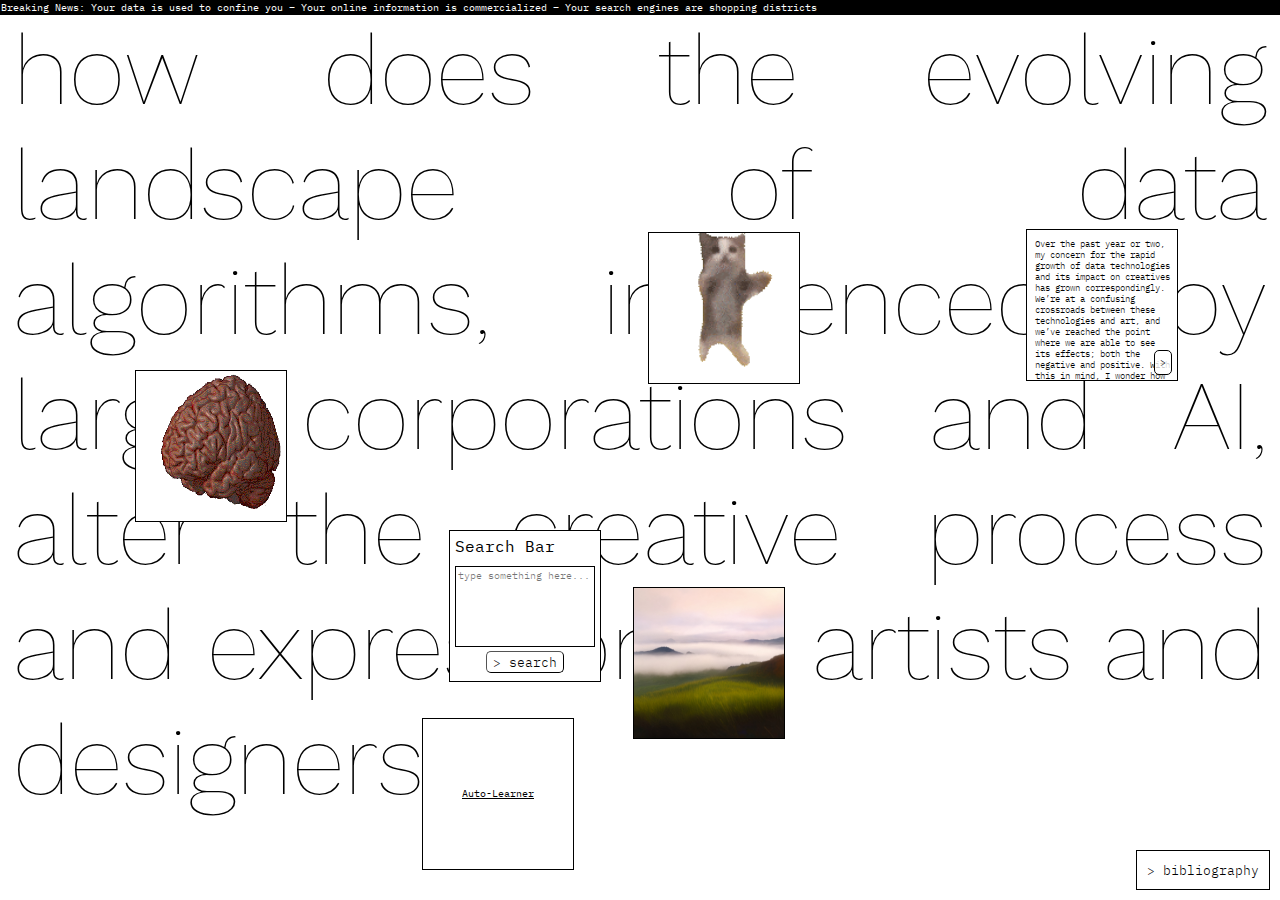
==== commit cea86312: "Update text section" ====
--- a/index.html
+++ b/index.html
@@ -309,7 +309,7 @@
 
       const content21 = document.createElement('div');
       content21.className = 'scrollable-content';
-      content21.innerHTML = '<p style="font-family: IBMPlexMono-Regular, sans-serif; font-size: 9px; margin: 7.5px;">Recommendation Data Systems in a Nutshell:</p><p style="margin: 7.5px; text-align: left; font-size: 9px;">All online recommendation systems are created for capitalistic gain. Corporations such as Google and Meta take mass user data and compile it into algorithms which in turn is used to feed users "recommended" content. These algorithms impact the way people receive information from social media, search engines, and other media consumption websites and companies. There are many visible downsides to this process such as a lack of privacy, echo chambers, redundancies, and more. Pre-algorithmic internet provided users with a lot less external constraint. There weren’t incessant ads crammed into your search results, and there wasn’t an artificial intelligence data masterminding it. In 2023, over 30% of all the content shown on Meta social media platforms (Instagram, Facebook) is recommended using AI algorithms.</p>';
+      content21.innerHTML = '<p style="font-family: IBMPlexMono-Regular, sans-serif; font-size: 9px; margin: 7.5px;">Recommendation Data Systems in a Nutshell:</p><p style="margin: 7.5px; text-align: left; font-size: 9px;">All online recommendation systems are created for capitalistic gain. Corporations such as Google and Meta take mass user data and compile it into algorithms which in turn is used to feed users "recommended" content. These algorithms impact the way people receive information from social media, search engines, and other media consumption websites and companies. There are many visible downsides to this process such as a lack of privacy, echo chambers, redundancies, and more. Pre-algorithmic internet provided users with a lot less external constraint. There weren’t incessant ads crammed into your search results, and there wasn’t an artificial intelligence masterminding it. In 2023, over 30% of all the content shown on Meta social media platforms (Instagram, Facebook) is recommended using AI algorithms.</p>';
       section21.appendChild(content21);
 
       // Button to reveal Section 22 (hypothetical)
@@ -336,7 +336,7 @@
 
       const content22 = document.createElement('div');
       content22.className = 'scrollable-content';
-      content22.innerHTML = '<p style="font-family: IBMPlexMono-Regular, sans-serif; font-size: 9px; margin: 7.5px;">Idea Echo Chambers:</p><p style="margin: 7.5px; text-align: left; font-size: 9px;">These AI algorithms "personalize" information to show users more of what they have previously engaged with. This has significant repercussions to creative thought and innovation. The algorithms work on a low-risk profit-hungry system of recommendation. Social media platforms and search engines deliberately lump users into homogenized recommendation networks, and avoid showing users new or different content.Thus, limiting exposure to new ideas, aesthetics, and opinions. This deliberate selection of content can suppress original thought and inspiration, which more often occurs from chance and random interactions with novel, unexpected information + media.</p><p style="margin: 7.5px; text-align: left; font-size: 9px;"> "We are in the middle of a very strange sort of natural selection that’s trying to curate in favour of creativity and "being different", but in actual fact is doing the completely homogenous opposite. There is no inspiration from ‘something different’ if all of the ‘something different’ is the same something!" (Thein 2019)</p>';
+      content22.innerHTML = '<p style="font-family: IBMPlexMono-Regular, sans-serif; font-size: 9px; margin: 7.5px;">Idea Echo Chambers:</p><p style="margin: 7.5px; text-align: left; font-size: 9px;">These AI algorithms "personalize" information to show users more of what they have previously engaged with. This has significant repercussions to creative thought and innovation. The algorithms work on a low-risk profit-hungry system of recommendation. Social media platforms and search engines deliberately lump users into homogenized recommendation networks, and avoid showing users new or different content. Thus, limiting exposure to new ideas, aesthetics, and opinions. This deliberate selection of content can suppress original thought and inspiration, which more often occurs from chance and random interactions with novel, unexpected information + media.</p><p style="margin: 7.5px; text-align: left; font-size: 9px;"> "We are in the middle of a very strange sort of natural selection that’s trying to curate in favour of creativity and "being different", but in actual fact is doing the completely homogenous opposite. There is no inspiration from ‘something different’ if all of the ‘something different’ is the same something!" (Thein 2019)</p>';
       section22.appendChild(content22);
 
       // Button to reveal Section 23 (hypothetical)
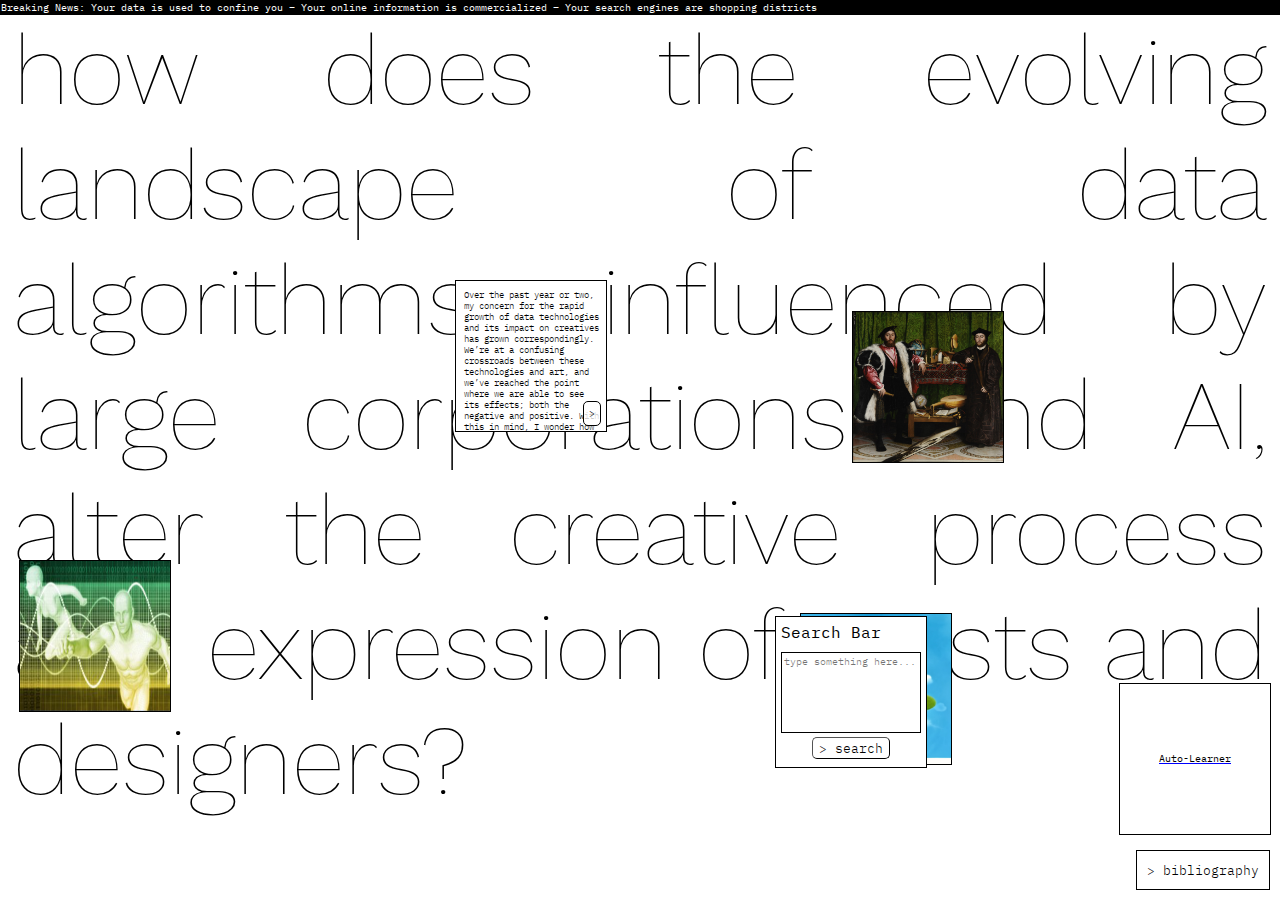
==== commit 59993f07: "blue link" ====
--- a/index.html
+++ b/index.html
@@ -265,7 +265,7 @@
 
       const contentAL = document.createElement('div');
       // contentAL.className = 'scrollable-content';
-      contentAL.innerHTML = '<a style="color: black;" href="/auto-learner.html" target="_blank"><p style="font-family: IBMPlexMono-Regular; text-align: center;  margin-top: 45%; margin-bottom: 55%; font-size: 10px;">Auto-Learner</p></a>';
+      contentAL.innerHTML = '<a style="color: blue;" href="/auto-learner.html" target="_blank"><p style="font-family: IBMPlexMono-Regular; text-align: center;  margin-top: 45%; margin-bottom: 55%; font-size: 10px;">Auto-Learner</p></a>';
       sectionAL.appendChild(contentAL);
 
       // Section 2
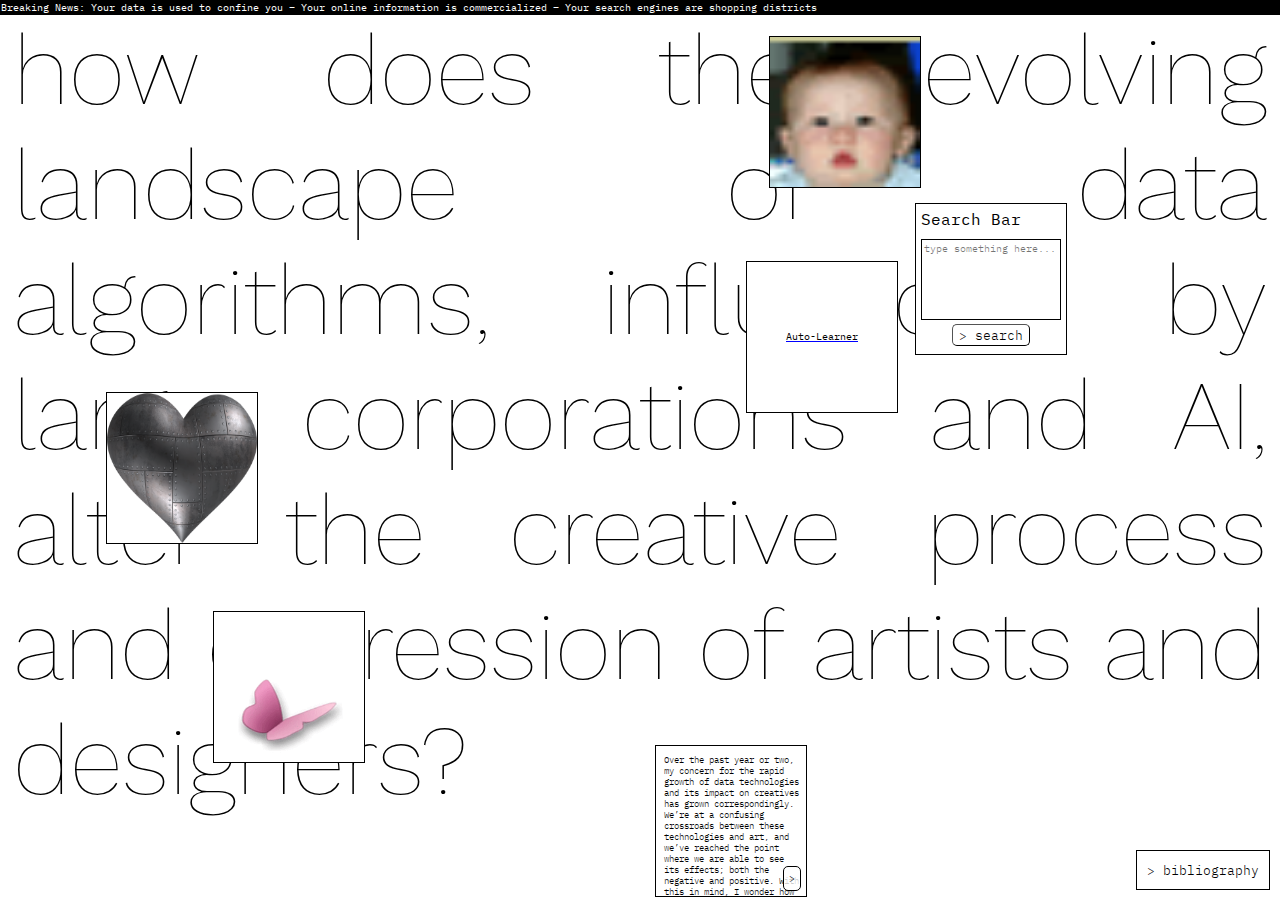
==== commit 7ddf5180: "blue link" ====
--- a/index.html
+++ b/index.html
@@ -265,7 +265,7 @@
 
       const contentAL = document.createElement('div');
       // contentAL.className = 'scrollable-content';
-      contentAL.innerHTML = '<a style="color: blue;" href="/auto-learner.html" target="_blank"><p style="font-family: IBMPlexMono-Regular; text-align: center;  margin-top: 45%; margin-bottom: 55%; font-size: 10px;">Auto-Learner</p></a>';
+      contentAL.innerHTML = '<a style="color: blue;" href="/auto-learner.html" target="_blank"><p style="font-family: IBMPlexMono-Regular; text-align: center;  margin-top: 45%; margin-bottom: 55%; font-size: 10px; font-color: blue;">Auto-Learner</p></a>';
       sectionAL.appendChild(contentAL);
 
       // Section 2
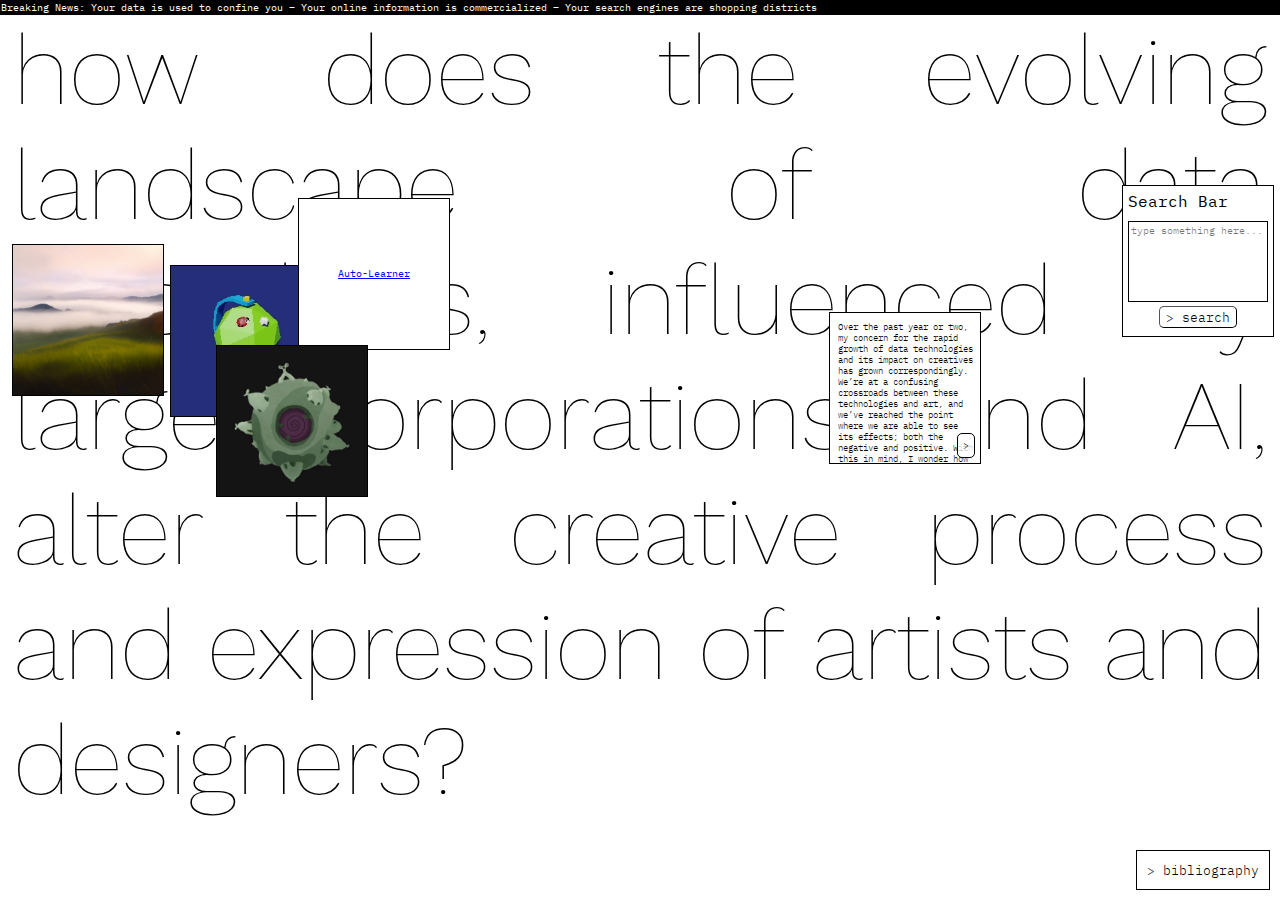
==== commit 23b91a13: "blue link" ====
--- a/index.html
+++ b/index.html
@@ -265,7 +265,7 @@
 
       const contentAL = document.createElement('div');
       // contentAL.className = 'scrollable-content';
-      contentAL.innerHTML = '<a style="color: blue;" href="/auto-learner.html" target="_blank"><p style="font-family: IBMPlexMono-Regular; text-align: center;  margin-top: 45%; margin-bottom: 55%; font-size: 10px; font-color: blue;">Auto-Learner</p></a>';
+      contentAL.innerHTML = '<a style="color: blue;" href="/auto-learner.html" target="_blank"><p style="font-family: IBMPlexMono-Regular; text-align: center;  margin-top: 45%; margin-bottom: 55%; font-size: 10px; color: blue;">Auto-Learner</p></a>';
       sectionAL.appendChild(contentAL);
 
       // Section 2
